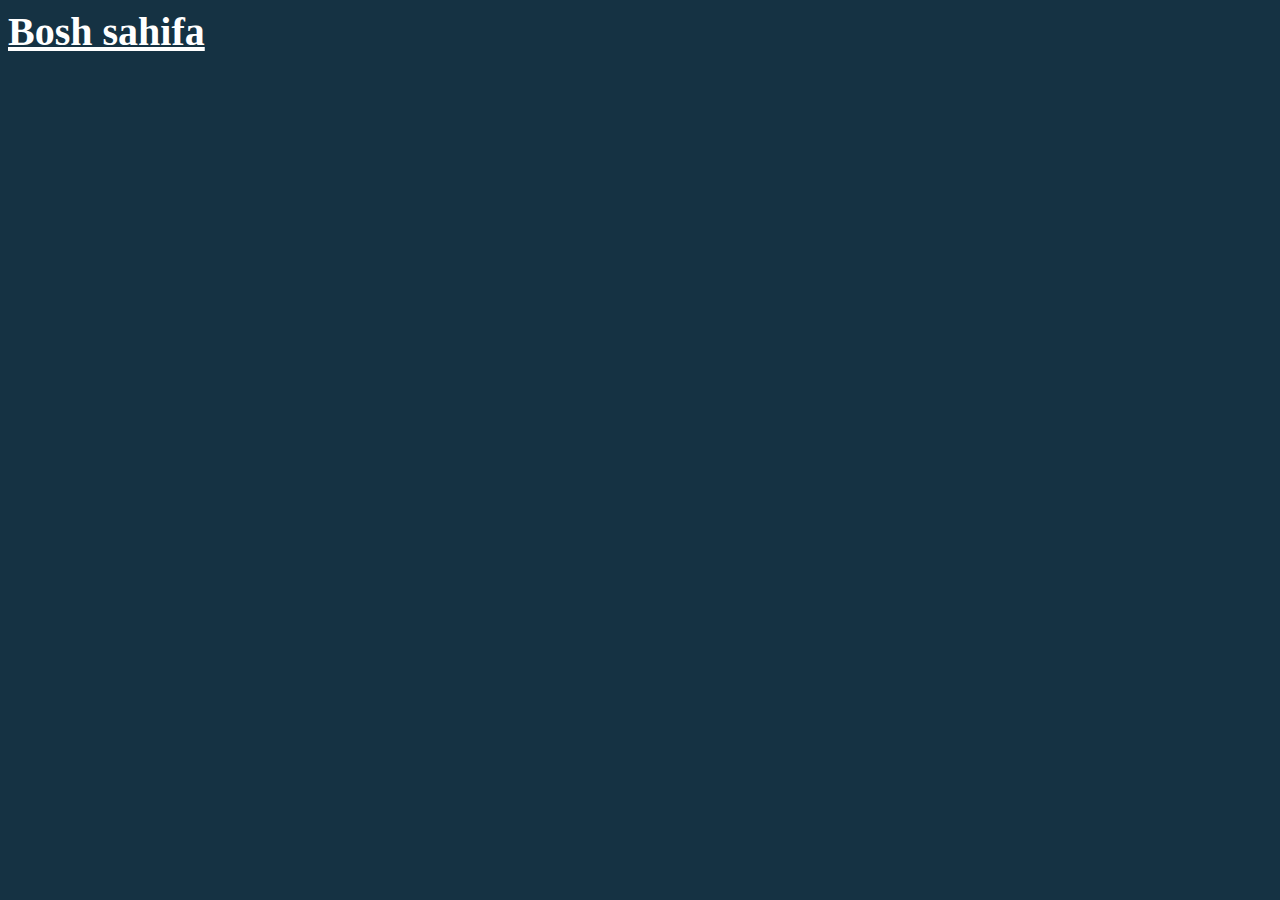
==== index.html @ 70248d88 "Team Quvonchbek" ====
<!DOCTYPE html>
<html lang="en">

<head>
    <meta charset="UTF-8">
    <meta http-equiv="X-UA-Compatible" content="IE=edge">
    <meta name="viewport" content="width=device-width, initial-scale=1.0">
    <link href="https://cdn.jsdelivr.net/npm/bootstrap@5.2.3/dist/css/bootstrap.min.css" rel="stylesheet"
        integrity="sha384-rbsA2VBKQhggwzxH7pPCaAqO46MgnOM80zW1RWuH61DGLwZJEdK2Kadq2F9CUG65" crossorigin="anonymous">
    <link rel="stylesheet" href="./style.css">
    <title>JS Practice</title>
</head>

<body>

    <div class="container">
        <div class="row">
            <div class="col-12 d-flex justify-content-center">
                <a href="./index2.html" class="MyLink">Bosh sahifa</a>
            </div>
        </div>
        <div class="row mt-5 card-img-data">
        </div>
    </div>

    <script src="https://cdn.jsdelivr.net/npm/bootstrap@5.2.3/dist/js/bootstrap.bundle.min.js"
        integrity="sha384-kenU1KFdBIe4zVF0s0G1M5b4hcpxyD9F7jL+jjXkk+Q2h455rYXK/7HAuoJl+0I4"
        crossorigin="anonymous"></script>
    <script src="./script.js"></script>

</body>

</html>
---- style.css ----
body {
    background: #153243;
    color: #fff;
}

.card {
    width: 100%;
    height: 490px;
    position: relative;
    background-color: transparent;
    border: 2px solid #3185FC;
}

p,
a,
h1,
h2,
h3,
h4,
h5,
h6 {
    color: #fff;
}

.MyLink {
    text-align: center;
    font-size: 40px;
    font-weight: 600;
    margin-top: 2rem;
}

.btn {
    position: absolute;
    bottom: 15px;
    width: 89.5%;
}

.btn {
    background-color: #153243;
    border: 2px solid #3185FC;
    color: #fff;
    font-size: 25px;
    font-weight: 500;
}

.btn:hover {
    background-color: #B4B8AB;
    border: 2px solid #3185FC;
    color: #000;
}

.radius {
    border-radius: 50%;
}

.card-radius {
    border-radius: 50em 50em 0em 0em;
    height: 450px;
    text-align: center;
    font-size: 35px;
    font-weight: 500;
}

.card-title{
    font-size: 30px;
}
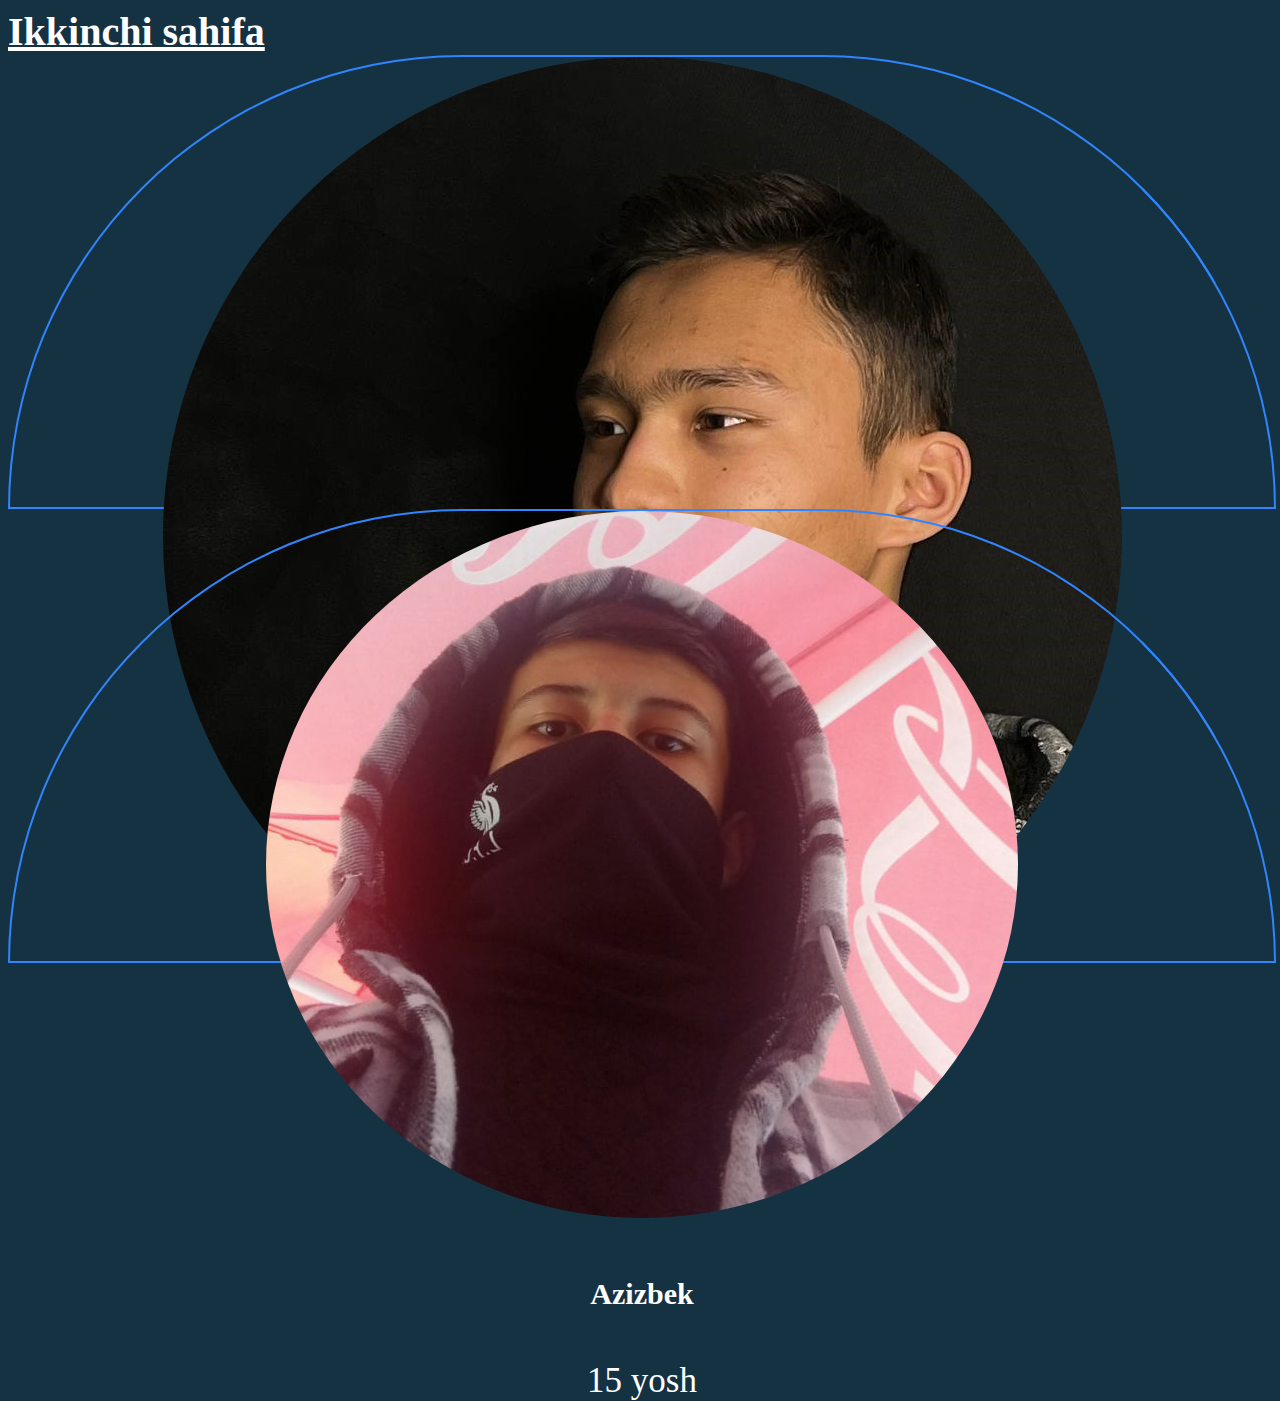
==== commit 8b3d14dc: "Team Quvonchbek" ====
--- a/index.html
+++ b/index.html
@@ -16,17 +16,38 @@
     <div class="container">
         <div class="row">
             <div class="col-12 d-flex justify-content-center">
-                <a href="./index2.html" class="MyLink">Bosh sahifa</a>
+                <a href="./index.htm" class="MyLink">Ikkinchi sahifa</a>
             </div>
         </div>
-        <div class="row mt-5 card-img-data">
+    </div>
+
+    <div class="container">
+        <div class="row justify-content-evenly mt-5 data">
+            <div class="col-3 mb-4">
+                <div class="card card-radius">
+                    <img src="./img/Quvonchbek.jpg" class="card-img-top card-img1 radius" alt="...">
+                    <div class="card-body">
+                        <h5 class="card-title">Quvonchbek</h5>
+                        <p class="card-text">16 yosh</p>
+                    </div>
+                </div>
+            </div>
+            <div class="col-3 mb-4">
+                <div class="card card-radius">
+                    <img src="./img/Azizbek.jpg" class="card-img-top card-img1 radius" alt="...">
+                    <div class="card-body">
+                        <h5 class="card-title">Azizbek</h5>
+                        <p class="card-text">15 yosh</p>
+                    </div>
+                </div>
+            </div>
         </div>
     </div>
 
     <script src="https://cdn.jsdelivr.net/npm/bootstrap@5.2.3/dist/js/bootstrap.bundle.min.js"
         integrity="sha384-kenU1KFdBIe4zVF0s0G1M5b4hcpxyD9F7jL+jjXkk+Q2h455rYXK/7HAuoJl+0I4"
         crossorigin="anonymous"></script>
-    <script src="./script.js"></script>
+    <script src="./script2.js"></script>
 
 </body>
 
